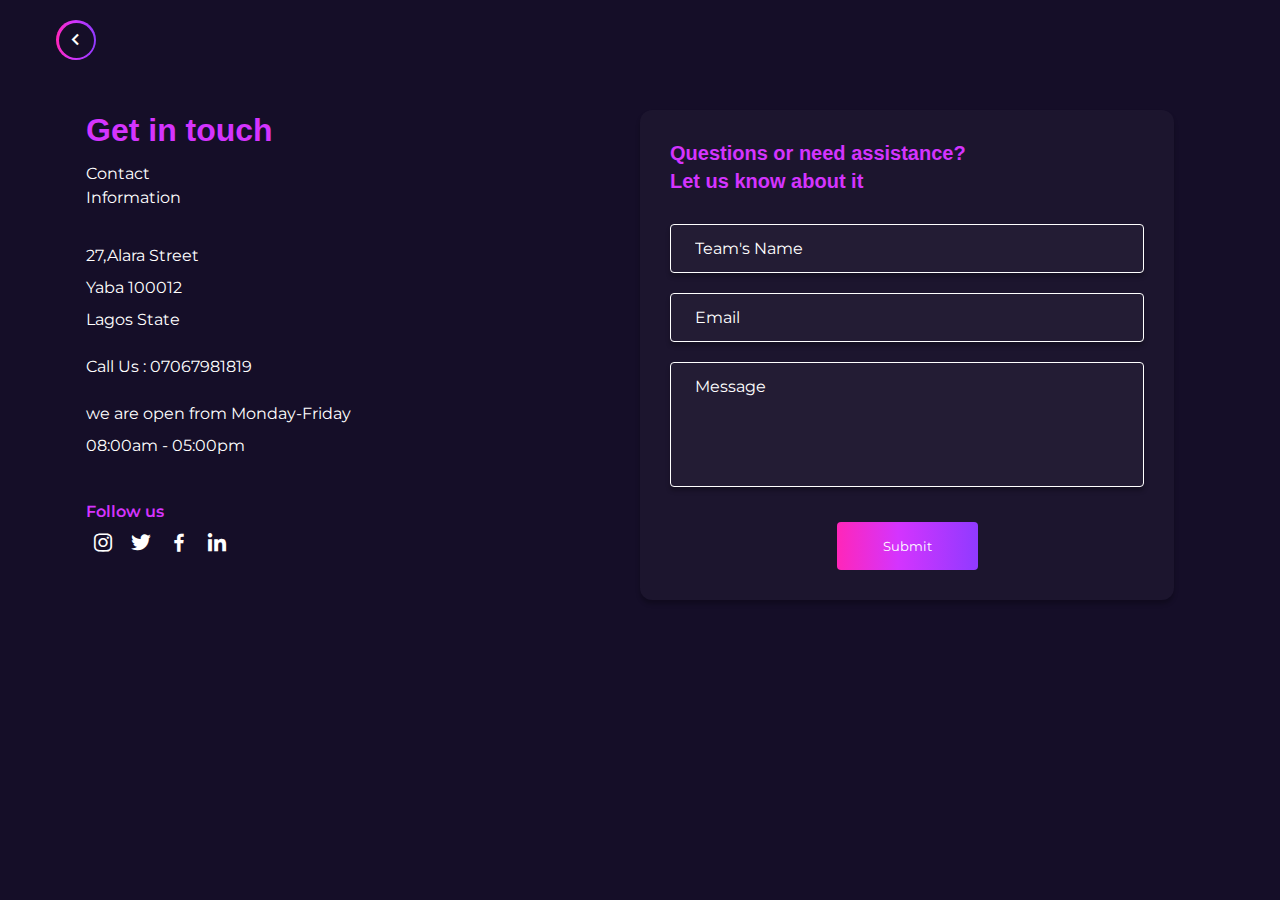
==== contact.html @ cdb55504 "First Deployment v1" ====
<!DOCTYPE html>
<html lang="en">
  <head>
    <meta charset="UTF-8" />
    <meta name="viewport" content="width=device-width, initial-scale=1.0" />
    <title>Contact Us | Get Linked</title>
    <!-- GOOGLE FONTS -->
    <link rel="preconnect" href="https://fonts.googleapis.com" />
    <link rel="preconnect" href="https://fonts.gstatic.com" crossorigin />
    <link
      href="https://fonts.googleapis.com/css2?family=Montserrat:wght@400;600;700&family=Unica+One&display=swap"
      rel="stylesheet"
    />
    <link
      href="https://api.fontshare.com/v2/css?f[]=clash-display@700&display=swap"
      rel="stylesheet"
    />
    <!-- BOXICONS CSS -->
    <link
      href="https://unpkg.com/boxicons@2.1.4/css/boxicons.min.css"
      rel="stylesheet"
    />
    <!-- CUSTOM STYLESHEET -->
    <link rel="stylesheet" href="css/style.css" />
  </head>
  <body id="contact-page">
    <!-- HEADER -->
    <header id="header" class="header">
      <div class="navbar container">
        <a href="#" class="logo">get<span class="logo-text">linked</span></a>
        <nav class="nav-menu">
          <div href="#" class="nav-list">
            <a href="#" class="nav-link active">Timeline</a>
            <a href="#" class="nav-link">Overview</a>
            <a href="#" class="nav-link">FAQs</a>
            <a href="#" class="nav-link">Contact</a>
            <a href="#" class="btn register">Register</a>
          </div>
          <div class="close-menu">
            <svg
              xmlns="http://www.w3.org/2000/svg"
              width="11"
              height="11"
              viewBox="0 0 11 11"
              fill="none"
            >
              <path
                d="M0.307505 10.6925C0.504459 10.8894 0.771552 11 1.05005 11C1.32854 11 1.59563 10.8894 1.79259 10.6925L5.50634 6.97874L9.22009 10.6925C9.41818 10.8838 9.68348 10.9897 9.95886 10.9873C10.2342 10.9849 10.4977 10.8744 10.6924 10.6797C10.8871 10.485 10.9976 10.2216 11 9.94617C11.0024 9.6708 10.8965 9.4055 10.7052 9.20741L6.99142 5.49366L10.7052 1.77991C10.8965 1.58182 11.0024 1.31652 11 1.04114C10.9976 0.765767 10.8871 0.502346 10.6924 0.307617C10.4977 0.112889 10.2342 0.00243378 9.95886 4.1008e-05C9.68348 -0.00235271 9.41818 0.103509 9.22009 0.294824L5.50634 4.00858L1.79259 0.294824C1.5945 0.103509 1.3292 -0.00235271 1.05383 4.1008e-05C0.778448 0.00243378 0.515027 0.112889 0.320299 0.307617C0.12557 0.502346 0.0151142 0.765767 0.0127213 1.04114C0.0103283 1.31652 0.11619 1.58182 0.307505 1.77991L4.02126 5.49366L0.307505 9.20741C0.110609 9.40437 0 9.67146 0 9.94995C0 10.2284 0.110609 10.4955 0.307505 10.6925Z"
                fill="#F8F8F8"
              />
            </svg>
          </div>
        </nav>
        <div class="open-menu">
          <svg
            xmlns="http://www.w3.org/2000/svg"
            width="19"
            height="14"
            viewBox="0 0 19 14"
            fill="none"
          >
            <path
              d="M1.35714 0H8.14286C8.50279 0 8.84799 0.1475 9.1025 0.410051C9.35701 0.672601 9.5 1.0287 9.5 1.4C9.5 1.7713 9.35701 2.1274 9.1025 2.38995C8.84799 2.6525 8.50279 2.8 8.14286 2.8H1.35714C0.997206 2.8 0.652012 2.6525 0.397498 2.38995C0.142984 2.1274 0 1.7713 0 1.4C0 1.0287 0.142984 0.672601 0.397498 0.410051C0.652012 0.1475 0.997206 0 1.35714 0ZM10.8571 11.2H17.6429C18.0028 11.2 18.348 11.3475 18.6025 11.6101C18.857 11.8726 19 12.2287 19 12.6C19 12.9713 18.857 13.3274 18.6025 13.5899C18.348 13.8525 18.0028 14 17.6429 14H10.8571C10.4972 14 10.152 13.8525 9.8975 13.5899C9.64298 13.3274 9.5 12.9713 9.5 12.6C9.5 12.2287 9.64298 11.8726 9.8975 11.6101C10.152 11.3475 10.4972 11.2 10.8571 11.2ZM1.35714 5.6H17.6429C18.0028 5.6 18.348 5.7475 18.6025 6.01005C18.857 6.2726 19 6.6287 19 7C19 7.3713 18.857 7.7274 18.6025 7.98995C18.348 8.2525 18.0028 8.4 17.6429 8.4H1.35714C0.997206 8.4 0.652012 8.2525 0.397498 7.98995C0.142984 7.7274 0 7.3713 0 7C0 6.6287 0.142984 6.2726 0.397498 6.01005C0.652012 5.7475 0.997206 5.6 1.35714 5.6Z"
              fill="white"
            />
          </svg>
        </div>
        <a href="index.html" class="outer-back">
          <span class="inner-back">
            <i class="bx bx-chevron-left back-icon"></i>
          </span>
        </a>
      </div>
    </header>
    <!-- CONTACT -->
    <section id="contact">
      <div class="container">
        <div class="contact">
          <div class="contact-content">
            <div class="section-heading">
              <h1 class="section-title">Get in touch</h1>
              <p class="section-text">
                Contact <br />
                Information
              </p>
            </div>
            <p class="address">
              27,Alara Street<br />
              Yaba 100012<br />
              Lagos State
            </p>
            <p class="phone">Call Us : 07067981819</p>
            <p class="open-hours">
              we are open from Monday-Friday <br />08:00am - 05:00pm
            </p>
            <div class="connect">
              <p class="social-share">Follow us</p>
              <a href="#" class="social-link"
                ><i class="bx bxl-instagram"></i
              ></a>
              <a href="#" class="social-link"><i class="bx bxl-twitter"></i></a>
              <a href="#" class="social-link"
                ><i class="bx bxl-facebook"></i
              ></a>
              <a href="#" class="social-link"
                ><i class="bx bxl-linkedin"></i
              ></a>
            </div>
          </div>
          <div class="contact-form">
            <h1 class="section-title">
              Questions or need<br />
              assistance?
            </h1>
            <h2 class="section-title">Let us know about it</h2>
            <p class="section-text">
              Email us below to any question related to our event
            </p>

            <form>
              <input
                type="text"
                id="team-name"
                class="input-field"
                placeholder="Team's Name"
                aria-label="Team's Name"
              />
              <input
                type="text"
                id="topic"
                class="input-field"
                placeholder="Topic"
                aria-label="Topic"
              />
              <input
                type="email"
                id="email"
                class="input-field"
                placeholder="Email"
                aria-label="Email"
              />
              <textarea
                name="message"
                id="message"
                placeholder="Message"
                cols="30"
                rows="5"
              ></textarea>
              <input type="submit" class="submit" value="Submit" />
            </form>

            <div class="connect">
              <p class="social-share">Share on</p>
              <a href="#" class="social-link"
                ><i class="bx bxl-instagram"></i
              ></a>
              <a href="#" class="social-link"><i class="bx bxl-twitter"></i></a>
              <a href="#" class="social-link"
                ><i class="bx bxl-facebook"></i
              ></a>
              <a href="#" class="social-link"
                ><i class="bx bxl-linkedin"></i
              ></a>
            </div>
          </div>
        </div>
      </div>
    </section>
    <!-- JAVASCRIPT -->
    <script src="js/script.js"></script>
  </body>
</html>
---- css/style.css ----
/*====== BASE STYLES ======*/
* {
  margin: 0;
  -webkit-box-sizing: border-box;
          box-sizing: border-box;
}

html {
  scroll-behavior: smooth;
}

body {
  font-family: "Montserrat", sans-serif;
  background: #150e28;
  color: #ffffff;
  counter-reset: my-counter;
}

section,
div {
  position: relative;
}

a {
  text-decoration: none;
  color: #ffffff;
}

h1,
h2,
h3 {
  font-family: "Montserrat", sans-serif;
}

img {
  max-width: 100%;
  height: auto;
}

/*====== SECTIONS ======*/
main {
  overflow: hidden;
}

.section {
  display: -webkit-box;
  display: -ms-flexbox;
  display: flex;
  -ms-flex-wrap: wrap;
      flex-wrap: wrap;
}
@media screen and (min-width: 992px) {
  .section {
    -webkit-box-align: center;
        -ms-flex-align: center;
            align-items: center;
    -webkit-box-pack: justify;
        -ms-flex-pack: justify;
            justify-content: space-between;
  }
}

.section-img-box {
  width: 100%;
}
@media screen and (min-width: 567px) {
  .section-img-box {
    padding: 0 30px;
  }
}
@media screen and (min-width: 768px) {
  .section-img-box {
    width: 70%;
    padding: 0;
    margin-inline: auto;
  }
}
@media screen and (min-width: 992px) {
  .section-img-box {
    height: 450px;
  }
}

.section-img {
  width: 100%;
  height: 100%;
  padding: 30px;
}
@media screen and (min-width: 768px) {
  .section-img {
    padding: 0;
  }
}

.section-content {
  width: 100%;
  text-align: center;
}
@media screen and (min-width: 768px) {
  .section-content {
    width: 90%;
    margin-inline: auto;
  }
}
@media screen and (min-width: 992px) {
  .section-content {
    text-align: left;
    margin: 0;
  }
}

@media screen and (min-width: 992px) {
  .section-img-box,
  .section-content {
    width: calc(50% - 20px);
    margin: 0;
  }
}

.section-heading {
  text-align: center;
  margin-bottom: 30px;
}

.section-title {
  font-family: "Clash Display", sans-serif;
  font-size: 20px;
  font-weight: 700;
  line-height: 1.3;
  margin-bottom: 2px;
}
@media screen and (min-width: 768px) {
  .section-title {
    font-size: 32px;
  }
}

.section-sub-title {
  color: #d434fe;
}

.section-text {
  font-size: 13px;
  line-height: 24px;
}
@media screen and (min-width: 768px) {
  .section-text {
    font-size: 14px;
  }
}

.glow {
  width: 300px;
  height: 200px;
  position: absolute;
  mix-blend-mode: hard-light;
}

/*====== CONTAINER ======*/
.container {
  width: 100%;
  padding-left: 16px;
  padding-right: 16px;
  margin: 0 auto;
}
@media screen and (max-width: 576px) {
  .container {
    max-width: 100%;
  }
}
@media screen and (min-width: 576px) {
  .container {
    max-width: 560px;
  }
}
@media screen and (min-width: 768px) {
  .container {
    max-width: 720px;
  }
}
@media screen and (min-width: 992px) {
  .container {
    max-width: 960px;
  }
}
@media screen and (min-width: 1200px) {
  .container {
    max-width: 1140px;
  }
}
@media screen and (min-width: 1400px) {
  .container {
    max-width: 1320px;
  }
}

/*====== HEADER ======*/
#header {
  width: 100%;
  padding: 20px 0;
  border-bottom: 1px solid rgba(255, 255, 255, 0.09);
  position: absolute;
  left: 0;
  top: 0;
  z-index: 999;
}
#header .navbar {
  display: -webkit-box;
  display: -ms-flexbox;
  display: flex;
  -webkit-box-pack: justify;
      -ms-flex-pack: justify;
          justify-content: space-between;
  -webkit-box-align: center;
      -ms-flex-align: center;
          align-items: center;
}
#header .logo {
  color: #ffffff;
  font-family: "Clash Display", sans-serif;
  font-size: 16px;
}
@media screen and (min-width: 768px) {
  #header .logo {
    font-size: 36px;
  }
}
#header .logo-text {
  color: #d434fe;
}
#header .nav-menu {
  z-index: 999;
  width: 100%;
  height: 100vh;
  position: fixed;
  top: 0;
  right: -100%;
  padding: 30px;
  display: block;
  background: #150e28;
  -webkit-transition: 300ms;
  transition: 300ms;
}
#header .nav-list {
  display: -webkit-inline-box;
  display: -ms-inline-flexbox;
  display: inline-flex;
  -webkit-box-orient: vertical;
  -webkit-box-direction: normal;
      -ms-flex-direction: column;
          flex-direction: column;
  row-gap: 30px;
  margin-top: 100px;
}
#header .nav-link {
  display: inline-block;
}
#header .nav-link:hover {
  color: #d434fe;
}
#header .nav-link.active {
  background: -webkit-gradient(linear, right top, left top, from(#903aff), color-stop(56.42%, #d434fe), color-stop(99.99%, #ff26b9), to(#fe34b9));
  background: linear-gradient(270deg, #903aff 0%, #d434fe 56.42%, #ff26b9 99.99%, #fe34b9 100%);
  -webkit-background-clip: text;
          background-clip: text;
  -webkit-text-fill-color: transparent;
  font-weight: 700;
}
#header .close-menu {
  width: 30px;
  height: 30px;
  border-radius: 50%;
  display: -webkit-box;
  display: -ms-flexbox;
  display: flex;
  -webkit-box-pack: center;
      -ms-flex-pack: center;
          justify-content: center;
  -webkit-box-align: center;
      -ms-flex-align: center;
          align-items: center;
  background: -webkit-gradient(linear, right top, left top, from(#903aff), color-stop(56.42%, #d434fe), color-stop(99.99%, #ff26b9), to(#fe34b9));
  background: linear-gradient(270deg, #903aff 0%, #d434fe 56.42%, #ff26b9 99.99%, #fe34b9 100%);
  position: absolute;
  top: 30px;
  right: 30px;
}
#header .close-menu::after {
  content: "";
  width: 25px;
  height: 25px;
  border-radius: 50%;
  position: absolute;
  top: 2px;
  left: 0;
  right: 0;
  bottom: 2px;
  margin: auto;
  background: #150e28;
}
#header .close-menu svg {
  z-index: 1;
}
#header .open-menu > svg {
  width: 20px;
  height: 20px;
}
@media screen and (min-width: 768px) {
  #header .open-menu > svg {
    width: 25px;
    height: 25px;
  }
}
#header .register {
  background: -webkit-gradient(linear, right top, left top, from(#903aff), color-stop(56.42%, #d434fe), color-stop(99.99%, #ff26b9), to(#fe34b9));
  background: linear-gradient(270deg, #903aff 0%, #d434fe 56.42%, #ff26b9 99.99%, #fe34b9 100%);
  border-radius: 4px;
  display: inline-block;
  padding: 16px 46px;
  -webkit-transition: 300ms;
  transition: 300ms;
  margin-top: 30px;
  background: linear-gradient(270deg, #903aff 0%, #d434fe 56.42%, #ff26b9 99.99%, #fe34b9 100%);
}
#header .register:hover {
  -webkit-transition: 300ms;
  transition: 300ms;
  -webkit-transform: translateY(-5px);
          transform: translateY(-5px);
}
@media screen and (min-width: 992px) {
  #header .open-menu,
  #header .close-menu {
    display: none;
  }
  #header .nav-menu {
    width: auto;
    height: auto;
    position: static;
    padding: 0;
    background: none;
  }
  #header .nav-list {
    -webkit-box-align: center;
        -ms-flex-align: center;
            align-items: center;
    -webkit-box-orient: horizontal;
    -webkit-box-direction: normal;
        -ms-flex-direction: row;
            flex-direction: row;
    -webkit-column-gap: 50px;
       -moz-column-gap: 50px;
            column-gap: 50px;
    margin-top: 0;
  }
  #header .register {
    margin-top: 0;
    margin-left: 30px;
  }
}
@media screen and (min-width: 1200px) {
  #header .container {
    max-width: 1200px;
  }
}

/*====== HERO ======*/
#hero {
  padding: 50px 0;
  border-bottom: 1px solid rgba(255, 255, 255, 0.09);
  padding-bottom: 0;
  overflow: hidden;
}
@media screen and (min-width: 768px) {
  #hero {
    padding: 80px 0;
  }
}
#hero .hero {
  display: -webkit-box;
  display: -ms-flexbox;
  display: flex;
  -webkit-box-pack: center;
      -ms-flex-pack: center;
          justify-content: center;
  -webkit-box-align: center;
      -ms-flex-align: center;
          align-items: center;
  -ms-flex-wrap: wrap;
      flex-wrap: wrap;
  text-align: center;
  padding-top: 70px;
}
#hero .glow {
  top: 100px;
  left: 0;
  -o-object-fit: cover;
     object-fit: cover;
  scale: 2.5;
}
#hero .welcome {
  display: inline-block;
  margin-bottom: 20px;
}
#hero .welcome-text {
  font-weight: 700;
  font-style: italic;
}
#hero .welcome-line {
  position: absolute;
  right: 0;
  bottom: -15px;
}
#hero .hero-title {
  margin-top: 40px;
}
#hero .hero-title h1 {
  font-family: "Clash Display", sans-serif;
  display: inline-block;
  font-size: 32px;
  position: relative;
}
#hero .hero-title .first img {
  position: absolute;
  top: -20px;
  right: 20px;
}
#hero .hero-title .version {
  color: #d434fe;
}
#hero .hero-text {
  font-size: 16px;
  margin: 10px 0 24px;
  line-height: 1.5;
}
#hero .countdown {
  width: 100%;
  display: -webkit-box;
  display: -ms-flexbox;
  display: flex;
  -webkit-box-pack: center;
      -ms-flex-pack: center;
          justify-content: center;
  -webkit-box-align: center;
      -ms-flex-align: center;
          align-items: center;
  gap: 20px;
  margin-top: 30px;
}
#hero .hours,
#hero .minutes,
#hero .seconds {
  display: -webkit-box;
  display: -ms-flexbox;
  display: flex;
  -webkit-box-align: end;
      -ms-flex-align: end;
          align-items: flex-end;
}
#hero .countdown p {
  font-size: 48px;
  line-height: 32px;
  font-family: "Unica One", cursive;
}
#hero .countdown small {
  font-size: 14px;
  font-family: "Montserrat", sans-serif;
}
#hero .hero-img-box {
  width: 100%;
  margin-top: 40px;
}
#hero .hero-man {
  position: absolute;
  bottom: 0;
  -webkit-transform: translateY(20px) scale(1.2);
          transform: translateY(20px) scale(1.2);
  mix-blend-mode: luminosity;
}
#hero .light-metrix {
  position: relative;
  mix-blend-mode: hard-light;
}
#hero .metrix {
  display: none;
}
#hero .hero-btn {
  background: -webkit-gradient(linear, right top, left top, from(#903aff), color-stop(56.42%, #d434fe), color-stop(99.99%, #ff26b9), to(#fe34b9));
  background: linear-gradient(270deg, #903aff 0%, #d434fe 56.42%, #ff26b9 99.99%, #fe34b9 100%);
  border-radius: 4px;
  display: inline-block;
  padding: 16px 46px;
  -webkit-transition: 300ms;
  transition: 300ms;
}
#hero .hero-btn:hover {
  -webkit-transition: 300ms;
  transition: 300ms;
  -webkit-transform: translateY(-5px);
          transform: translateY(-5px);
}
@media screen and (min-width: 576px) {
  #hero .hero-content {
    width: 80%;
  }
}
@media screen and (min-width: 768px) {
  #hero {
    padding-bottom: 0;
  }
  #hero .hero {
    -webkit-box-pack: justify;
        -ms-flex-pack: justify;
            justify-content: space-between;
    padding-top: 150px;
  }
  #hero .container {
    max-width: 960px;
  }
  #hero .hero-content,
  #hero .hero-img-box {
    width: calc(50% - 20px);
    margin-top: 0;
    text-align: left;
  }
  #hero .hero-img-box {
    height: auto;
  }
  #hero .welcome {
    position: absolute;
    right: 0;
    top: 25px;
  }
  #hero .hero-title {
    margin-top: 0;
  }
  #hero .hero-title h1 {
    font-size: 40px;
  }
  #hero .countdown {
    -webkit-box-pack: start;
        -ms-flex-pack: start;
            justify-content: flex-start;
    margin-top: 60px;
    margin-bottom: 30px;
  }
  #hero .hero-man {
    -webkit-transform: translate(-40px, -50px) scale(1.35);
            transform: translate(-40px, -50px) scale(1.35);
  }
  #hero .light-metrix {
    -webkit-transform: translateX(-20px) scale(1.15);
            transform: translateX(-20px) scale(1.15);
  }
  #hero .metrix {
    width: 700px;
    display: block;
    position: absolute;
    right: 0;
    bottom: 0;
  }
}
@media screen and (min-width: 992px) {
  #hero .hero-title h1 {
    font-size: 52px;
  }
  #hero .hero-text {
    font-size: 20px;
  }
  #hero .hero-man {
    -webkit-transform: translate(5px, 10px) scale(1.45);
            transform: translate(5px, 10px) scale(1.45);
  }
}
@media screen and (min-width: 1200px) {
  #hero .container {
    max-width: 1200px;
  }
  #hero .hero-content {
    width: 45%;
  }
  #hero .hero-title h1 {
    font-size: 60px;
  }
  #hero .hero-img-box {
    height: 450px;
  }
  #hero .hero-man {
    -webkit-transform: translate(5px, 10px) scale(1);
            transform: translate(5px, 10px) scale(1);
  }
}

/*====== ABOUT ======*/
#about {
  padding: 50px 0;
  border-bottom: 1px solid rgba(255, 255, 255, 0.09);
}
@media screen and (min-width: 768px) {
  #about {
    padding: 80px 0;
  }
}
#about .about {
  -webkit-box-pack: justify;
      -ms-flex-pack: justify;
          justify-content: space-between;
  -webkit-box-align: center;
      -ms-flex-align: center;
          align-items: center;
}
#about .arrow {
  width: 50px;
  position: absolute;
  left: 50%;
  bottom: -30px;
  -webkit-transform: translateX(-50%);
          transform: translateX(-50%);
}
@media screen and (min-width: 992px) {
  #about .arrow {
    width: 40px;
    right: 0;
    left: auto;
    -webkit-transform: translate(10px, -20px);
            transform: translate(10px, -20px);
  }
}
#about .section-content {
  margin-top: 50px;
}
@media screen and (min-width: 992px) {
  #about .section-content {
    margin-top: 0;
  }
}
@media screen and (min-width: 992px) {
  #about .section-title {
    margin-bottom: 10px;
  }
}
@media screen and (min-width: 992px) {
  #about .section-img-box {
    width: calc(50% - 20px);
  }
}
@media screen and (min-width: 992px) {
  #about .section-img {
    padding: 0;
  }
}
#about .section-text {
  line-height: 32px;
}

/*====== RULES & GUIDELINES ======*/
#rules {
  padding: 50px 0;
  border-bottom: 1px solid rgba(255, 255, 255, 0.09);
}
@media screen and (min-width: 768px) {
  #rules {
    padding: 80px 0;
  }
}
#rules .glow {
  scale: 2.5;
}
#rules .glow:nth-child(1) {
  left: -40px;
  top: 0;
}
#rules .glow:nth-child(2) {
  right: -170px;
  top: 500px;
}
@media screen and (min-width: 992px) {
  #rules .glow {
    scale: 3.5;
  }
  #rules .glow:nth-child(2) {
    top: 400px;
  }
}
@media screen and (min-width: 992px) {
  #rules .rules {
    -webkit-box-orient: horizontal;
    -webkit-box-direction: reverse;
        -ms-flex-direction: row-reverse;
            flex-direction: row-reverse;
  }
}
#rules .section-text {
  line-height: 32px;
}

/*====== JUDGING CRITERIA ======*/
#criteria {
  padding: 50px 0;
  border-bottom: 1px solid rgba(255, 255, 255, 0.09);
}
@media screen and (min-width: 768px) {
  #criteria {
    padding: 80px 0;
  }
}
#criteria .glow {
  scale: 2.5;
}
#criteria .glow:nth-child(1) {
  left: -40px;
  top: 60px;
}
#criteria .glow:nth-child(2) {
  right: -170px;
  bottom: 50px;
}
@media screen and (min-width: 992px) {
  #criteria .glow {
    scale: 3.5;
  }
  #criteria .glow:nth-child(1) {
    scale: 4;
    top: auto;
    left: 0;
    bottom: 170px;
  }
  #criteria .glow:nth-child(2) {
    bottom: 0;
  }
}
#criteria .section-title {
  margin-bottom: 16px;
}
#criteria .section-text {
  padding: 0 14px;
  line-height: 23px;
  margin-bottom: 20px;
}
#criteria .attributes {
  color: #d434fe;
  font-weight: 700;
  font-size: 13px;
}
#criteria .criteria-btn {
  background: -webkit-gradient(linear, right top, left top, from(#903aff), color-stop(56.42%, #d434fe), color-stop(99.99%, #ff26b9), to(#fe34b9));
  background: linear-gradient(270deg, #903aff 0%, #d434fe 56.42%, #ff26b9 99.99%, #fe34b9 100%);
  border-radius: 4px;
  display: inline-block;
  padding: 16px 46px;
  -webkit-transition: 300ms;
  transition: 300ms;
  padding: 16px 32px;
  margin-top: 20px;
}
#criteria .criteria-btn:hover {
  -webkit-transition: 300ms;
  transition: 300ms;
  -webkit-transform: translateY(-5px);
          transform: translateY(-5px);
}
@media screen and (min-width: 992px) {
  #criteria .section-content {
    width: 100%;
    display: -webkit-box;
    display: -ms-flexbox;
    display: flex;
    -webkit-box-orient: vertical;
    -webkit-box-direction: normal;
        -ms-flex-direction: column;
            flex-direction: column;
    -webkit-box-align: center;
        -ms-flex-align: center;
            align-items: center;
  }
}
@media screen and (min-width: 992px) {
  #criteria .section-img-box {
    width: 60%;
    margin-inline: auto;
  }
  #criteria .section-img-box::after {
    content: "";
    width: 100px;
    height: 100px;
    display: block;
    background: -webkit-gradient(linear, right top, left top, from(#903aff), color-stop(56.42%, #d434fe), color-stop(99.99%, #ff26b9), to(#fe34b9));
    background: linear-gradient(270deg, #903aff 0%, #d434fe 56.42%, #ff26b9 99.99%, #fe34b9 100%);
    border-radius: 50%;
    position: absolute;
    top: 5px;
    left: 80px;
  }
  #criteria .section-img {
    position: relative;
    z-index: 1;
  }
  #criteria .section-title {
    text-align: center;
  }
  #criteria .attributes-list {
    display: -webkit-box;
    display: -ms-flexbox;
    display: flex;
    -webkit-box-pack: center;
        -ms-flex-pack: center;
            justify-content: center;
    -webkit-box-align: start;
        -ms-flex-align: start;
            align-items: flex-start;
    -ms-flex-wrap: wrap;
        flex-wrap: wrap;
    margin-top: 15px;
  }
  #criteria .section-text {
    width: calc(50% - 20px);
    text-align: center;
  }
  #criteria .section-text:nth-child(5) {
    width: 60%;
  }
}
@media screen and (min-width: 1200px) {
  #criteria .section-img-box {
    width: 50%;
  }
  #criteria .section-content {
    width: calc(50% - 20px);
  }
  #criteria .section-content,
  #criteria .attributes-list {
    display: block;
  }
  #criteria .section-title,
  #criteria .section-text {
    width: auto !important;
    text-align: left;
    padding: 0;
  }
}

/*====== FREQUENTLY ASKED QUESTIONS ======*/
#faqs {
  padding: 50px 0;
  border-bottom: 1px solid rgba(255, 255, 255, 0.09);
}
@media screen and (min-width: 768px) {
  #faqs {
    padding: 80px 0;
  }
}
#faqs .faqs {
  -webkit-box-pack: justify;
      -ms-flex-pack: justify;
          justify-content: space-between;
  -webkit-box-align: center;
      -ms-flex-align: center;
          align-items: center;
}
#faqs .section-text {
  line-height: 22px;
  font-size: 12px;
}
@media screen and (min-width: 992px) {
  #faqs .section-content {
    width: calc(40% - 20px);
  }
}
@media screen and (min-width: 992px) {
  #faqs .section-img-box {
    width: calc(60% - 20px);
    height: 550px;
  }
  #faqs .section-img-box .section-img {
    height: 100%;
  }
}
@media screen and (min-width: 992px) {
  #faqs .section-heading {
    text-align: left;
  }
}
#faqs .accordion {
  display: -webkit-box;
  display: -ms-flexbox;
  display: flex;
  -ms-flex-wrap: wrap;
      flex-wrap: wrap;
  row-gap: 20px;
  margin: 45px 0 50px;
}
@media screen and (min-width: 992px) {
  #faqs .accordion {
    width: 100%;
    margin-bottom: 0;
  }
}
#faqs .accordion-item {
  width: 100%;
  margin: auto;
  text-align: left;
  padding-bottom: 5px;
  border-bottom: 1px solid #d434fe;
  background: #150e28;
}
#faqs .accordion-item,
#faqs .content {
  overflow: hidden;
}
#faqs .accordion-heading {
  display: -webkit-box;
  display: -ms-flexbox;
  display: flex;
  -webkit-box-pack: justify;
      -ms-flex-pack: justify;
          justify-content: space-between;
  -webkit-box-align: end;
      -ms-flex-align: end;
          align-items: flex-end;
  cursor: pointer;
}
#faqs .accordion-icon {
  color: #d434fe;
  font-size: 20px;
  font-weight: 400;
}
#faqs .title {
  font-size: 12px;
  font-weight: 400;
  line-height: 18px;
}
@media screen and (min-width: 992px) {
  #faqs .title br {
    display: none;
  }
}
#faqs .content {
  max-height: 0;
  -webkit-transition: 300ms max-height;
  transition: 300ms max-height;
}
#faqs .wrapper {
  padding: 20px 10px;
  margin-top: 10px;
  border-top: 1px solid rgba(214, 52, 254, 0.2);
}
#faqs .show.content {
  max-height: 200px;
}
#faqs .content p {
  font-size: 12px;
  font-weight: 400;
  line-height: 22px;
}

/*====== TIMELINE ======*/
#timeline {
  padding: 50px 0;
  border-bottom: 1px solid rgba(255, 255, 255, 0.09);
  border-bottom: 0;
  /* CIRCLE */
}
@media screen and (min-width: 768px) {
  #timeline {
    padding: 80px 0;
  }
}
#timeline .timeline .section-title {
  font-size: 20px;
}
#timeline .timeline .section-text {
  font-size: 14px;
  text-align: center;
  line-height: 20px;
}
#timeline .timeline {
  -webkit-box-orient: vertical;
  -webkit-box-direction: normal;
      -ms-flex-direction: column;
          flex-direction: column;
}
#timeline .timeline-lists {
  margin-top: 30px;
  margin-left: 10px;
}
@media screen and (min-width: 768px) {
  #timeline .timeline-lists {
    display: -webkit-box;
    display: -ms-flexbox;
    display: flex;
    -webkit-box-pack: center;
        -ms-flex-pack: center;
            justify-content: center;
    -webkit-box-align: center;
        -ms-flex-align: center;
            align-items: center;
    -webkit-box-orient: vertical;
    -webkit-box-direction: normal;
        -ms-flex-direction: column;
            flex-direction: column;
    margin-left: 0;
  }
}
#timeline .event {
  padding-left: 20px;
  margin-bottom: 20px;
}
#timeline .event::before {
  content: "";
  display: block;
  width: 2px;
  height: 100%;
  position: absolute;
  left: 0;
  background-color: #d434fe;
}
@media screen and (min-width: 768px) {
  #timeline .event::before {
    content: "";
    display: block;
    width: 2px;
    height: 100%;
    position: absolute;
    left: 50%;
    -webkit-transform: translateX(-50%);
            transform: translateX(-50%);
    background-color: #d434fe;
  }
}
@media screen and (min-width: 768px) {
  #timeline .event {
    display: -webkit-box;
    display: -ms-flexbox;
    display: flex;
    -webkit-box-align: end;
        -ms-flex-align: end;
            align-items: flex-end;
    -webkit-box-pack: justify;
        -ms-flex-pack: justify;
            justify-content: space-between;
    padding-left: 0;
    margin-bottom: 0;
  }
  #timeline .event:nth-child(1) {
    margin-bottom: 25px;
  }
  #timeline .event:nth-child(even) {
    -webkit-box-orient: horizontal;
    -webkit-box-direction: reverse;
        -ms-flex-direction: row-reverse;
            flex-direction: row-reverse;
  }
  #timeline .event:nth-child(even) .event-content {
    text-align: left;
    padding-inline: 20px 0;
  }
  #timeline .event:nth-child(even) .timeline-date {
    -webkit-box-pack: end;
        -ms-flex-pack: end;
            justify-content: flex-end;
    padding-inline: 0 20px;
  }
  #timeline .event:nth-child(even) .timeline-date::after {
    right: -52px;
    left: auto;
  }
  #timeline .event:nth-child(6) .timeline-title {
    margin-bottom: 20px;
  }
}
@media screen and (min-width: 768px) {
  #timeline .event-content {
    padding-top: 50px;
    text-align: right;
    padding-right: 20px;
  }
}
@media screen and (min-width: 768px) {
  #timeline .event-content,
  #timeline .timeline-date {
    width: calc(50% - 30px);
  }
}
#timeline .timeline-title,
#timeline .timeline-description,
#timeline .timeline-date {
  font-size: 12px;
}
#timeline .timeline-title,
#timeline .timeline-date {
  color: #d434fe;
  font-weight: 700;
}
#timeline .timeline-description {
  margin: 5px 0;
  line-height: 20px;
}
@media screen and (min-width: 768px) {
  #timeline .timeline-description {
    margin-bottom: 0;
  }
}
#timeline .timeline-date {
  display: -webkit-box;
  display: -ms-flexbox;
  display: flex;
  -webkit-box-align: center;
      -ms-flex-align: center;
          align-items: center;
}
@media screen and (min-width: 768px) {
  #timeline .timeline-date {
    z-index: 1;
    padding-left: 20px;
  }
}
#timeline .event > .timeline-date::after {
  counter-increment: my-counter;
  content: counter(my-counter);
  display: inline-block;
  width: 20px;
  height: 20px;
  background: -webkit-gradient(linear, right top, left top, from(#903aff), color-stop(56.42%, #d434fe), color-stop(99.99%, #ff26b9), to(#fe34b9));
  background: linear-gradient(270deg, #903aff 0%, #d434fe 56.42%, #ff26b9 99.99%, #fe34b9 100%);
  border-radius: 50%;
  border: 5px solid #150e28;
  color: #ffffff;
  display: -webkit-box;
  display: -ms-flexbox;
  display: flex;
  -webkit-box-pack: center;
      -ms-flex-pack: center;
          justify-content: center;
  -webkit-box-align: center;
      -ms-flex-align: center;
          align-items: center;
  padding: 1px;
  font-size: 8px;
  position: absolute;
  left: -36px;
}
@media screen and (min-width: 768px) {
  #timeline .event > .timeline-date::after {
    left: -52px;
    width: 35px;
    height: 35px;
    font-size: 12px;
  }
}

/*====== PRIZES AND REWARDS ======*/
#prizes {
  padding: 50px 0;
  border-bottom: 1px solid rgba(255, 255, 255, 0.09);
  background: #100b20;
  border-bottom: 0;
}
@media screen and (min-width: 768px) {
  #prizes {
    padding: 80px 0;
  }
}
#prizes .glow {
  scale: 2.5;
}
#prizes .glow:nth-child(1) {
  left: -40px;
  top: 60px;
}
#prizes .glow:nth-child(2) {
  right: -170px;
  bottom: 50px;
}
@media screen and (min-width: 768px) {
  #prizes .glow {
    scale: 3.5;
  }
  #prizes .glow:nth-child(1) {
    top: auto;
    left: 66px;
    bottom: 190px;
    scale: 3;
  }
  #prizes .glow:nth-child(2) {
    bottom: 100px;
  }
}
#prizes .prizes {
  -webkit-box-orient: vertical;
  -webkit-box-direction: normal;
      -ms-flex-direction: column;
          flex-direction: column;
}
#prizes .section-title,
#prizes .section-text {
  text-align: center;
}
#prizes .section-img-box {
  padding: 0;
}
@media screen and (min-width: 390px) {
  #prizes .section-img-box {
    width: 350px;
    margin-inline: auto;
  }
}
#prizes .winner-cup {
  margin-block: 50px;
  padding: 0 30px;
}
#prizes .rewards {
  width: 100%;
  display: -webkit-box;
  display: -ms-flexbox;
  display: flex;
  -webkit-box-pack: justify;
      -ms-flex-pack: justify;
          justify-content: space-between;
  -webkit-box-align: center;
      -ms-flex-align: center;
          align-items: center;
  margin-top: 60px;
}
@media screen and (min-width: 390px) {
  #prizes .rewards {
    width: 350px;
    margin-inline: auto;
  }
}
#prizes .reward {
  width: calc(33% - 8px);
  padding: 20px 10px;
  border-radius: 8px;
  border: 2px solid #903aff;
  background: rgba(144, 58, 255, 0.12);
  -webkit-box-sizing: border-box;
          box-sizing: border-box;
  display: -webkit-box;
  display: -ms-flexbox;
  display: flex;
  -webkit-box-pack: center;
      -ms-flex-pack: center;
          justify-content: center;
  -webkit-box-align: center;
      -ms-flex-align: center;
          align-items: center;
  -webkit-box-orient: vertical;
  -webkit-box-direction: normal;
      -ms-flex-direction: column;
          flex-direction: column;
  text-align: center;
}
#prizes .reward:nth-child(odd) {
  -webkit-box-pack: end;
      -ms-flex-pack: end;
          justify-content: flex-end;
  border-color: #d434fe;
  background: rgba(212, 52, 254, 0.12);
  padding: 0 10px 10px;
}
#prizes .reward:nth-child(odd) .reward-img {
  scale: 1.35;
  margin-top: -10px;
  -webkit-transform: translateY(-20px);
          transform: translateY(-20px);
}
#prizes .reward:nth-child(even) .reward-img {
  scale: 1.8;
  margin-top: -10px;
  -webkit-transform: translateY(-26px);
          transform: translateY(-26px);
}
#prizes .position {
  font-size: 12px;
  font-weight: 700;
}
#prizes .pos-text {
  line-height: 20px;
  font-size: 12px;
  font-weight: 600 !important;
}
#prizes .reward-prize {
  font-size: 14px;
  font-weight: 700;
  color: #d434fe;
}
@media screen and (min-width: 768px) {
  #prizes .section-heading {
    width: 45%;
    -ms-flex-item-align: end;
        align-self: flex-end;
  }
  #prizes .section-title,
  #prizes .section-text {
    text-align: left;
  }
  #prizes .prizes-content {
    display: -webkit-box;
    display: -ms-flexbox;
    display: flex;
    -webkit-box-pack: justify;
        -ms-flex-pack: justify;
            justify-content: space-between;
    -webkit-box-align: center;
        -ms-flex-align: center;
            align-items: center;
  }
  #prizes .section-img-box,
  #prizes .rewards {
    width: calc(50% - 10px);
  }
  #prizes .winner-cup {
    padding: 0;
    margin-block: 0;
  }
}
@media screen and (min-width: 992px) {
  #prizes .position,
  #prizes .pos-text {
    font-size: 18px;
    margin-bottom: 3px;
  }
  #prizes .reward-prize {
    font-size: 20px;
  }
  #prizes .rewards {
    margin-top: 0;
    gap: 20px;
    -webkit-transform: translateY(55px);
            transform: translateY(55px);
  }
  #prizes .reward:nth-child(even) .reward-img {
    scale: 1.65;
    -webkit-transform: translateY(-35px);
            transform: translateY(-35px);
  }
  #prizes .reward:nth-child(odd) .reward-img {
    scale: 1.25;
    -webkit-transform: translateY(-25px);
            transform: translateY(-25px);
  }
  #prizes .section-img-box {
    height: 400px;
  }
}
@media screen and (min-width: 1200px) {
  #prizes .rewards {
    -webkit-column-gap: 25px;
       -moz-column-gap: 25px;
            column-gap: 25px;
  }
  #prizes .reward:nth-child(even) .reward-img {
    -webkit-transform: translateY(-45px);
            transform: translateY(-45px);
  }
  #prizes .reward:nth-child(odd) .reward-img {
    margin-top: -30px;
    -webkit-transform: translateY(-25px);
            transform: translateY(-25px);
  }
  #prizes .position,
  #prizes .pos-text {
    font-size: 20px;
  }
  #prizes .reward-prize {
    font-size: 24px;
  }
}

/*====== PARTNERS AND SPONSORS ======*/
#partners {
  padding: 50px 0;
  border-bottom: 1px solid rgba(255, 255, 255, 0.09);
}
@media screen and (min-width: 768px) {
  #partners {
    padding: 80px 0;
  }
}
#partners .glow {
  scale: 2;
}
#partners .glow:nth-child(1) {
  top: 70px;
  left: -40px;
}
#partners .glow:nth-child(2) {
  right: -150px;
  bottom: 0px;
}
@media screen and (min-width: 992px) {
  #partners .glow {
    scale: 3;
  }
  #partners .glow:nth-child(2) {
    top: 400px;
  }
}
#partners .partners {
  background: rgba(255, 255, 255, 0.01);
  -webkit-box-pack: justify;
      -ms-flex-pack: justify;
          justify-content: space-between;
  -webkit-box-align: stretch;
      -ms-flex-align: stretch;
          align-items: stretch;
  row-gap: 30px;
  border: 2px solid #d434fe;
  border-radius: 5px;
  padding: 30px 20px;
}
@media screen and (min-width: 768px) {
  #partners .partners {
    width: 85%;
    margin-inline: auto;
    padding: 50px;
  }
}
@media screen and (min-width: 992px) {
  #partners .partners {
    width: 80%;
    padding-block: 80px;
  }
}
#partners .sponsor-box {
  width: calc(33% - 10px);
  display: -webkit-box;
  display: -ms-flexbox;
  display: flex;
  -webkit-box-pack: center;
      -ms-flex-pack: center;
          justify-content: center;
  -webkit-box-align: center;
      -ms-flex-align: center;
          align-items: center;
  position: relative;
}
#partners .sponsor-box:nth-child(1) .sponsor, #partners .sponsor-box:nth-child(3) .sponsor, #partners .sponsor-box:nth-child(4) .sponsor {
  width: 70px;
}
#partners .sponsor-box:nth-child(1)::before, #partners .sponsor-box:nth-child(2)::before, #partners .sponsor-box:nth-child(3)::before {
  content: "";
  display: block;
  width: 100%;
  height: 2px;
  background: #d434fe;
  position: absolute;
  bottom: -15px;
  scale: 0.8;
  border-radius: 20px;
}
#partners .sponsor-box::after {
  content: "";
  display: block;
  width: 2px;
  height: 100%;
  background: #d434fe;
  position: absolute;
  right: -10px;
  bottom: 0;
  scale: 0.8;
  border-radius: 20px;
}
#partners .sponsor-box:nth-child(3)::after, #partners .sponsor-box:nth-child(6)::after {
  display: none;
}
@media screen and (min-width: 576px) {
  #partners .sponsor-box:nth-child(2) .sponsor {
    scale: 1.3;
  }
}
#partners .sponsor {
  width: 100px;
}

/*====== PRIVACY POLICY ======*/
#privacy {
  padding: 50px 0;
  border-bottom: 1px solid rgba(255, 255, 255, 0.09);
  border-bottom: none;
}
@media screen and (min-width: 768px) {
  #privacy {
    padding: 80px 0;
  }
}
#privacy .glow {
  top: 35%;
  left: -50px;
  scale: 2.5;
}
@media screen and (min-width: 992px) {
  #privacy .glow {
    display: none;
    scale: 3;
    top: auto;
    bottom: 40px;
  }
}
@media screen and (min-width: 768px) {
  #privacy .privacy {
    -webkit-box-pack: justify;
        -ms-flex-pack: justify;
            justify-content: space-between;
    -webkit-box-align: center;
        -ms-flex-align: center;
            align-items: center;
  }
}
@media screen and (min-width: 768px) {
  #privacy .privacy-content {
    width: 80%;
    margin-inline: auto;
  }
}
@media screen and (min-width: 992px) {
  #privacy .privacy-content {
    width: calc(45% - 20px);
  }
}
#privacy .last-update {
  color: rgba(255, 255, 255, 0.75);
  font-size: 12px;
  font-weight: 400;
  margin-block: 5px 10px;
}
@media screen and (min-width: 992px) {
  #privacy .last-update {
    margin-block: 20px 30px;
  }
}
@media screen and (min-width: 992px) {
  #privacy .section-heading,
  #privacy .section-content,
  #privacy .section-text {
    text-align: left !important;
  }
}
#privacy .section-content {
  padding: 40px 20px;
  border: 1px solid #d434fe;
  background: rgba(217, 217, 217, 0.03);
  font-size: 12px;
  border-radius: 5px;
  margin-top: 30px;
}
@media screen and (min-width: 992px) {
  #privacy .section-content {
    padding: 40px;
    width: 100%;
  }
}
#privacy .privacy .section-text {
  text-align: center;
}
#privacy .policy {
  display: -webkit-box;
  display: -ms-flexbox;
  display: flex;
  -webkit-box-pack: center;
      -ms-flex-pack: center;
          justify-content: center;
  -webkit-box-align: center;
      -ms-flex-align: center;
          align-items: center;
  -webkit-box-orient: vertical;
  -webkit-box-direction: normal;
      -ms-flex-direction: column;
          flex-direction: column;
  text-align: left;
  margin-top: 20px;
}
#privacy .policy-title {
  color: #d434fe;
  font-size: 13px;
  margin-bottom: 5px;
}
#privacy .policy-text {
  font-size: 12px;
  font-weight: 600;
}
#privacy .policy-title,
#privacy .policy-text {
  -ms-flex-item-align: start;
      align-self: flex-start;
}
#privacy .policy ul {
  margin-top: 20px;
  padding: 0;
}
#privacy .policy li {
  list-style-type: none;
  margin-bottom: 20px;
  font-size: 12px;
  line-height: 20px;
  display: -webkit-inline-box;
  display: -ms-inline-flexbox;
  display: inline-flex;
}
#privacy .bullet {
  color: #2de100;
  font-size: 18px;
  margin-right: 10px;
}
#privacy .section-img-box {
  height: 550px;
}
@media screen and (min-width: 992px) {
  #privacy .section-img-box {
    width: calc(50% - 20px);
    height: auto;
    padding: 0;
    margin-top: 0;
  }
}
@media screen and (min-width: 1200px) {
  #privacy .section-img-box {
    padding-left: 20px;
    scale: 0.8;
  }
}
#privacy .section-img {
  margin-top: 30px;
}
#privacy .read-more {
  background: -webkit-gradient(linear, right top, left top, from(#903aff), color-stop(56.42%, #d434fe), color-stop(99.99%, #ff26b9), to(#fe34b9));
  background: linear-gradient(270deg, #903aff 0%, #d434fe 56.42%, #ff26b9 99.99%, #fe34b9 100%);
  border-radius: 4px;
  display: inline-block;
  padding: 16px 46px;
  -webkit-transition: 300ms;
  transition: 300ms;
  padding: 16px 24px;
}
#privacy .read-more:hover {
  -webkit-transition: 300ms;
  transition: 300ms;
  -webkit-transform: translateY(-5px);
          transform: translateY(-5px);
}
@media screen and (min-width: 992px) {
  #privacy .read-more {
    -ms-flex-item-align: start;
        align-self: flex-start;
  }
}

/*====== CONTACT PAGE ======*/
#contact-page .header {
  position: static;
  border-bottom: none;
}
#contact-page .header .logo,
#contact-page .header .nav-menu,
#contact-page .header .open-menu {
  display: none;
}
#contact-page .outer-back {
  height: 40px;
  width: 40px;
  border-radius: 50%;
  background: -webkit-gradient(linear, right top, left top, from(#903aff), color-stop(56.42%, #d434fe), color-stop(99.99%, #ff26b9), to(#fe34b9));
  background: linear-gradient(270deg, #903aff 0%, #d434fe 56.42%, #ff26b9 99.99%, #fe34b9 100%);
  display: -webkit-box;
  display: -ms-flexbox;
  display: flex;
  -webkit-box-pack: center;
      -ms-flex-pack: center;
          justify-content: center;
  -webkit-box-align: center;
      -ms-flex-align: center;
          align-items: center;
}
#contact-page .inner-back {
  background: #150e28;
  border-radius: 50%;
  width: 35px;
  height: 35px;
  display: -webkit-box;
  display: -ms-flexbox;
  display: flex;
  -webkit-box-pack: center;
      -ms-flex-pack: center;
          justify-content: center;
  -webkit-box-align: center;
      -ms-flex-align: center;
          align-items: center;
}
#contact-page .back-icon {
  font-size: 24px;
}
#contact-page #contact {
  padding: 30px 0;
  border-bottom: 0;
}
#contact-page .contact-content {
  display: none;
}
#contact-page .contact-form .section-title {
  color: #d434fe;
  font-size: 20px;
}
@media screen and (min-width: 768px) {
  #contact-page .contact-form .section-title {
    font-size: 32px;
  }
}
#contact-page .contact-form .section-text {
  margin-top: 24px;
}
@media screen and (min-width: 768px) {
  #contact-page .contact-form .section-text {
    font-size: 20px;
  }
}
@media screen and (min-width: 576px) {
  #contact-page .contact-form {
    width: 80%;
    margin-inline: auto;
  }
}
@media screen and (min-width: 992px) {
  #contact-page .contact-form {
    width: calc(50% - 20px);
  }
  #contact-page .contact-form .section-text {
    display: none;
  }
}
#contact-page form {
  display: -webkit-box;
  display: -ms-flexbox;
  display: flex;
  -webkit-box-pack: center;
      -ms-flex-pack: center;
          justify-content: center;
  -webkit-box-align: center;
      -ms-flex-align: center;
          align-items: center;
  -webkit-box-orient: vertical;
  -webkit-box-direction: normal;
      -ms-flex-direction: column;
          flex-direction: column;
  margin-top: 30px;
}
#contact-page .input-field,
#contact-page textarea {
  width: 100%;
  padding: 14px 24px;
  margin-bottom: 20px;
  color: #ffffff;
  font-size: 16px;
  font-family: "Montserrat", sans-serif;
  outline: 0;
  resize: none;
  border-radius: 4px;
  border: 1px solid #ffffff;
  background: rgba(255, 255, 255, 0.03);
  -webkit-box-shadow: 0px 4px 4px 0px rgba(0, 0, 0, 0.25);
          box-shadow: 0px 4px 4px 0px rgba(0, 0, 0, 0.25);
}
#contact-page .input-field::-webkit-input-placeholder, #contact-page textarea::-webkit-input-placeholder {
  color: #ffffff;
}
#contact-page .input-field::-moz-placeholder, #contact-page textarea::-moz-placeholder {
  color: #ffffff;
}
#contact-page .input-field:-ms-input-placeholder, #contact-page textarea:-ms-input-placeholder {
  color: #ffffff;
}
#contact-page .input-field::-ms-input-placeholder, #contact-page textarea::-ms-input-placeholder {
  color: #ffffff;
}
#contact-page .input-field::placeholder,
#contact-page textarea::placeholder {
  color: #ffffff;
}
#contact-page .input-field:focus,
#contact-page textarea:focus {
  border: 1px solid #903aff;
}
#contact-page .submit {
  background: -webkit-gradient(linear, right top, left top, from(#903aff), color-stop(56.42%, #d434fe), color-stop(99.99%, #ff26b9), to(#fe34b9));
  background: linear-gradient(270deg, #903aff 0%, #d434fe 56.42%, #ff26b9 99.99%, #fe34b9 100%);
  border-radius: 4px;
  display: inline-block;
  padding: 16px 46px;
  -webkit-transition: 300ms;
  transition: 300ms;
  color: #ffffff;
  border: none;
  font-family: "Montserrat", sans-serif;
  background: linear-gradient(270deg, #903aff 0%, #d434fe 56.42%, #ff26b9 99.99%, #fe34b9 100%);
  margin-top: 15px;
}
#contact-page .submit:hover {
  -webkit-transition: 300ms;
  transition: 300ms;
  -webkit-transform: translateY(-5px);
          transform: translateY(-5px);
}
#contact-page .connect {
  width: 100%;
  text-align: center;
  margin-top: 40px;
}
@media screen and (min-width: 992px) {
  #contact-page .connect {
    text-align: left;
  }
}
#contact-page .social-share {
  font-weight: 600;
  color: #d434fe;
  margin-bottom: 10px;
}
#contact-page .social-link .bx {
  font-size: 24px;
  margin-inline: 5px;
}
@media screen and (min-width: 992px) {
  #contact-page .contact {
    width: 100%;
    display: -webkit-box;
    display: -ms-flexbox;
    display: flex;
    -webkit-box-pack: justify;
        -ms-flex-pack: justify;
            justify-content: space-between;
    -webkit-box-align: start;
        -ms-flex-align: start;
            align-items: flex-start;
  }
  #contact-page .contact-content {
    display: block;
    width: calc(50% - 20px);
  }
  #contact-page .contact-content .section-heading {
    text-align: left;
  }
  #contact-page .contact-content .section-title {
    color: #d434fe;
    font-size: 32px;
    margin-bottom: 10px;
  }
  #contact-page .contact-content .section-text {
    font-size: 16px;
  }
  #contact-page .contact-content .address,
  #contact-page .contact-content .phone,
  #contact-page .contact-content .open-hours {
    font-size: 16px;
    margin-bottom: 15px;
    line-height: 32px;
  }
  #contact-page .contact-form .connect {
    display: none;
  }
  #contact-page .contact-form {
    padding: 30px;
    border-radius: 12px;
    background: rgba(255, 255, 255, 0.03);
    -webkit-box-shadow: 0px 4px 4px 0px rgba(0, 0, 0, 0.25);
            box-shadow: 0px 4px 4px 0px rgba(0, 0, 0, 0.25);
  }
  #contact-page .contact-form .section-title {
    font-size: 20px;
  }
  #contact-page .contact-form .section-title br {
    display: none;
  }
  #contact-page .contact-form .input-field:nth-child(2) {
    display: none;
  }
  #contact-page .contact-content .social-share {
    font-size: 16px;
    margin-bottom: 10px;
  }
  #contact-page .contact-content .social-link .bx {
    font-size: 24px;
    margin-right: 5px;
  }
}

/*====== FOOTER ======*/
#footer {
  padding: 50px 0;
  border-bottom: 1px solid rgba(255, 255, 255, 0.09);
  background: #100b20;
  position: relative;
}
@media screen and (min-width: 768px) {
  #footer {
    padding: 80px 0;
  }
}
#footer .glow {
  display: none;
}
@media screen and (min-width: 992px) {
  #footer .glow {
    display: block;
    left: -80px;
    top: -140px;
    scale: 3;
  }
}
@media screen and (min-width: 576px) {
  #footer .footer {
    row-gap: 30px;
    -webkit-box-pack: justify;
        -ms-flex-pack: justify;
            justify-content: space-between;
    -webkit-box-align: start;
        -ms-flex-align: start;
            align-items: flex-start;
  }
}
#footer .footer-col {
  width: 100%;
  display: -webkit-inline-box;
  display: -ms-inline-flexbox;
  display: inline-flex;
  -webkit-box-orient: vertical;
  -webkit-box-direction: normal;
      -ms-flex-direction: column;
          flex-direction: column;
  margin-bottom: 30px;
}
@media screen and (min-width: 576px) {
  #footer .footer-col {
    width: calc(50% - 10px);
    margin-bottom: 0;
  }
  #footer .footer-col:nth-child(1) {
    width: 100%;
  }
}
@media screen and (min-width: 992px) {
  #footer .footer-col {
    width: calc(25% - 10px);
    margin-bottom: 0;
  }
  #footer .footer-col:nth-child(1) {
    width: 40%;
  }
}
#footer .logo {
  color: #ffffff;
  font-family: "Clash Display", sans-serif;
  font-size: 20px;
  margin-bottom: 5px;
}
@media screen and (min-width: 768px) {
  #footer .logo {
    font-size: 32px;
  }
}
#footer .logo-text {
  color: #d434fe;
}
#footer .terms-policy {
  margin-top: 40px;
  font-size: 12px;
}
#footer .terms-policy a:hover {
  -webkit-transition: 300ms;
  transition: 300ms;
  color: #d434fe;
}
#footer .terms-policy .pipe {
  color: #d434fe;
  font-weight: 600;
  margin-inline: 10px;
}
#footer .footer-title {
  font-size: 14px;
  font-weight: 600;
  color: #d434fe;
}
#footer .footer-link {
  font-size: 12px;
  font-weight: 400;
  margin-top: 15px;
  -webkit-transition: 300ms;
  transition: 300ms;
}
#footer .footer-link:hover {
  color: #d434fe;
}
#footer .connect {
  display: -webkit-inline-box;
  display: -ms-inline-flexbox;
  display: inline-flex;
  /* justify-content: center; */
  -webkit-box-align: center;
      -ms-flex-align: center;
          align-items: center;
  margin-top: 20px;
}
#footer .social-follow {
  color: #d434fe;
  font-weight: 600;
  font-size: 12px;
  margin-right: 16px;
}
#footer .social-link {
  margin-right: 8px;
}
#footer .social-link > .bx {
  font-size: 20px;
  -webkit-transition: 300ms;
  transition: 300ms;
}
#footer .social-link > .bx:hover {
  color: #d434fe;
}
#footer .contact-info {
  width: 100%;
  margin-top: 10px;
  font-size: 12px;
  display: -webkit-inline-box;
  display: -ms-inline-flexbox;
  display: inline-flex;
  gap: 10px;
}
#footer .contact-info > .bx {
  /* margin-top: 2px; */
  font-size: 16px;
}
#footer .address {
  line-height: 20px;
}
#footer .copyright {
  font-size: 12px;
  text-align: center;
  margin-top: 50px;
}
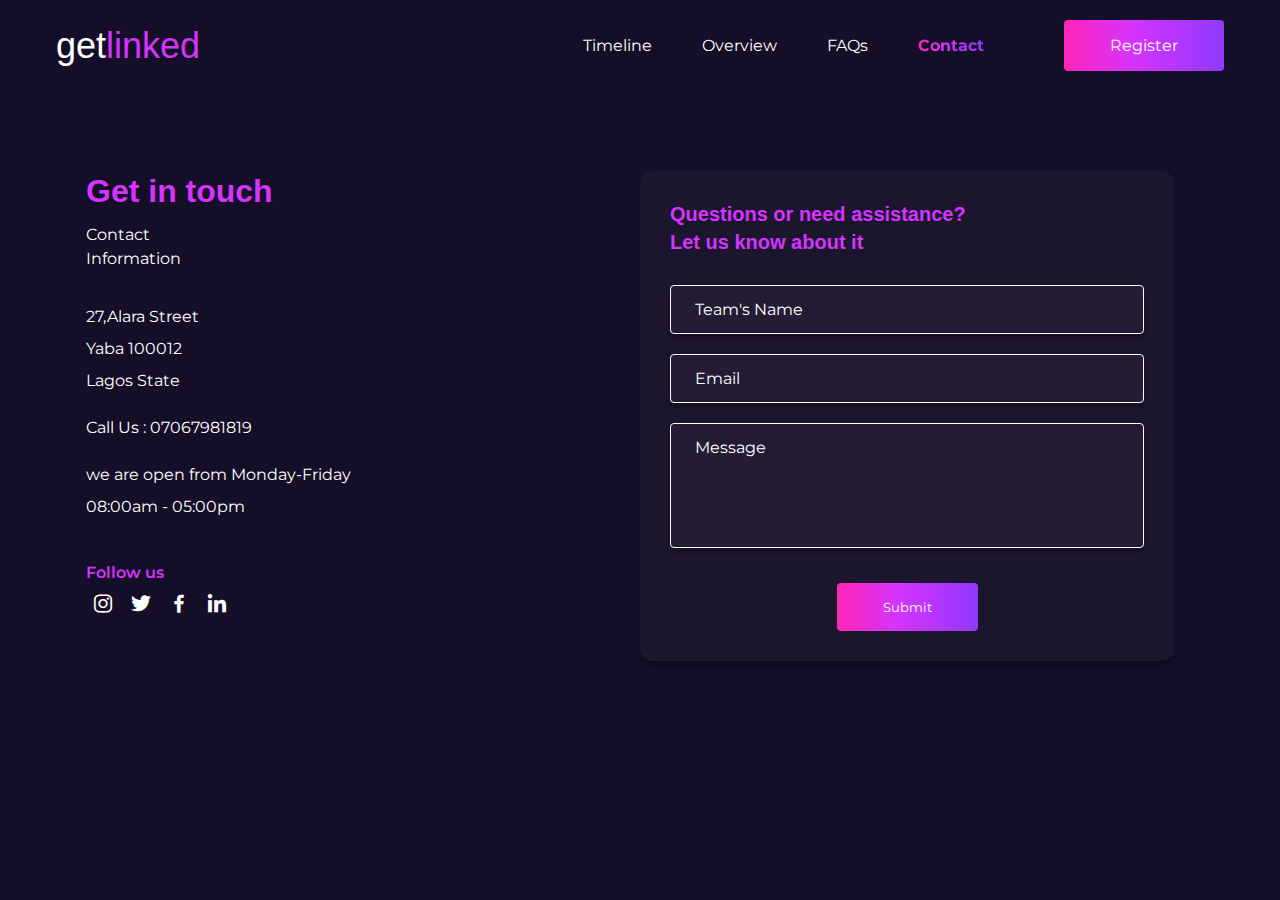
==== commit 9ae8379d: "Modified Styles v1" ====
--- a/contact.html
+++ b/contact.html
@@ -30,10 +30,10 @@
         <a href="#" class="logo">get<span class="logo-text">linked</span></a>
         <nav class="nav-menu">
           <div href="#" class="nav-list">
-            <a href="#" class="nav-link active">Timeline</a>
+            <a href="#" class="nav-link">Timeline</a>
             <a href="#" class="nav-link">Overview</a>
             <a href="#" class="nav-link">FAQs</a>
-            <a href="#" class="nav-link">Contact</a>
+            <a href="#" class="nav-link active">Contact</a>
             <a href="#" class="btn register">Register</a>
           </div>
           <div class="close-menu">
--- a/css/style.css
+++ b/css/style.css
@@ -1655,6 +1655,16 @@
 #contact-page .header .open-menu {
   display: none;
 }
+@media screen and (min-width: 992px) {
+  #contact-page .header .logo,
+  #contact-page .header .nav-menu,
+  #contact-page .header .open-menu {
+    display: block;
+  }
+  #contact-page .header .open-menu {
+    display: none;
+  }
+}
 #contact-page .outer-back {
   height: 40px;
   width: 40px;
@@ -1819,6 +1829,9 @@
   margin-inline: 5px;
 }
 @media screen and (min-width: 992px) {
+  #contact-page .outer-back {
+    display: none;
+  }
   #contact-page .contact {
     width: 100%;
     display: -webkit-box;
@@ -1830,6 +1843,7 @@
     -webkit-box-align: start;
         -ms-flex-align: start;
             align-items: flex-start;
+    padding-top: 50px;
   }
   #contact-page .contact-content {
     display: block;
@@ -1992,7 +2006,6 @@
   display: -webkit-inline-box;
   display: -ms-inline-flexbox;
   display: inline-flex;
-  /* justify-content: center; */
   -webkit-box-align: center;
       -ms-flex-align: center;
           align-items: center;
@@ -2025,7 +2038,6 @@
   gap: 10px;
 }
 #footer .contact-info > .bx {
-  /* margin-top: 2px; */
   font-size: 16px;
 }
 #footer .address {
